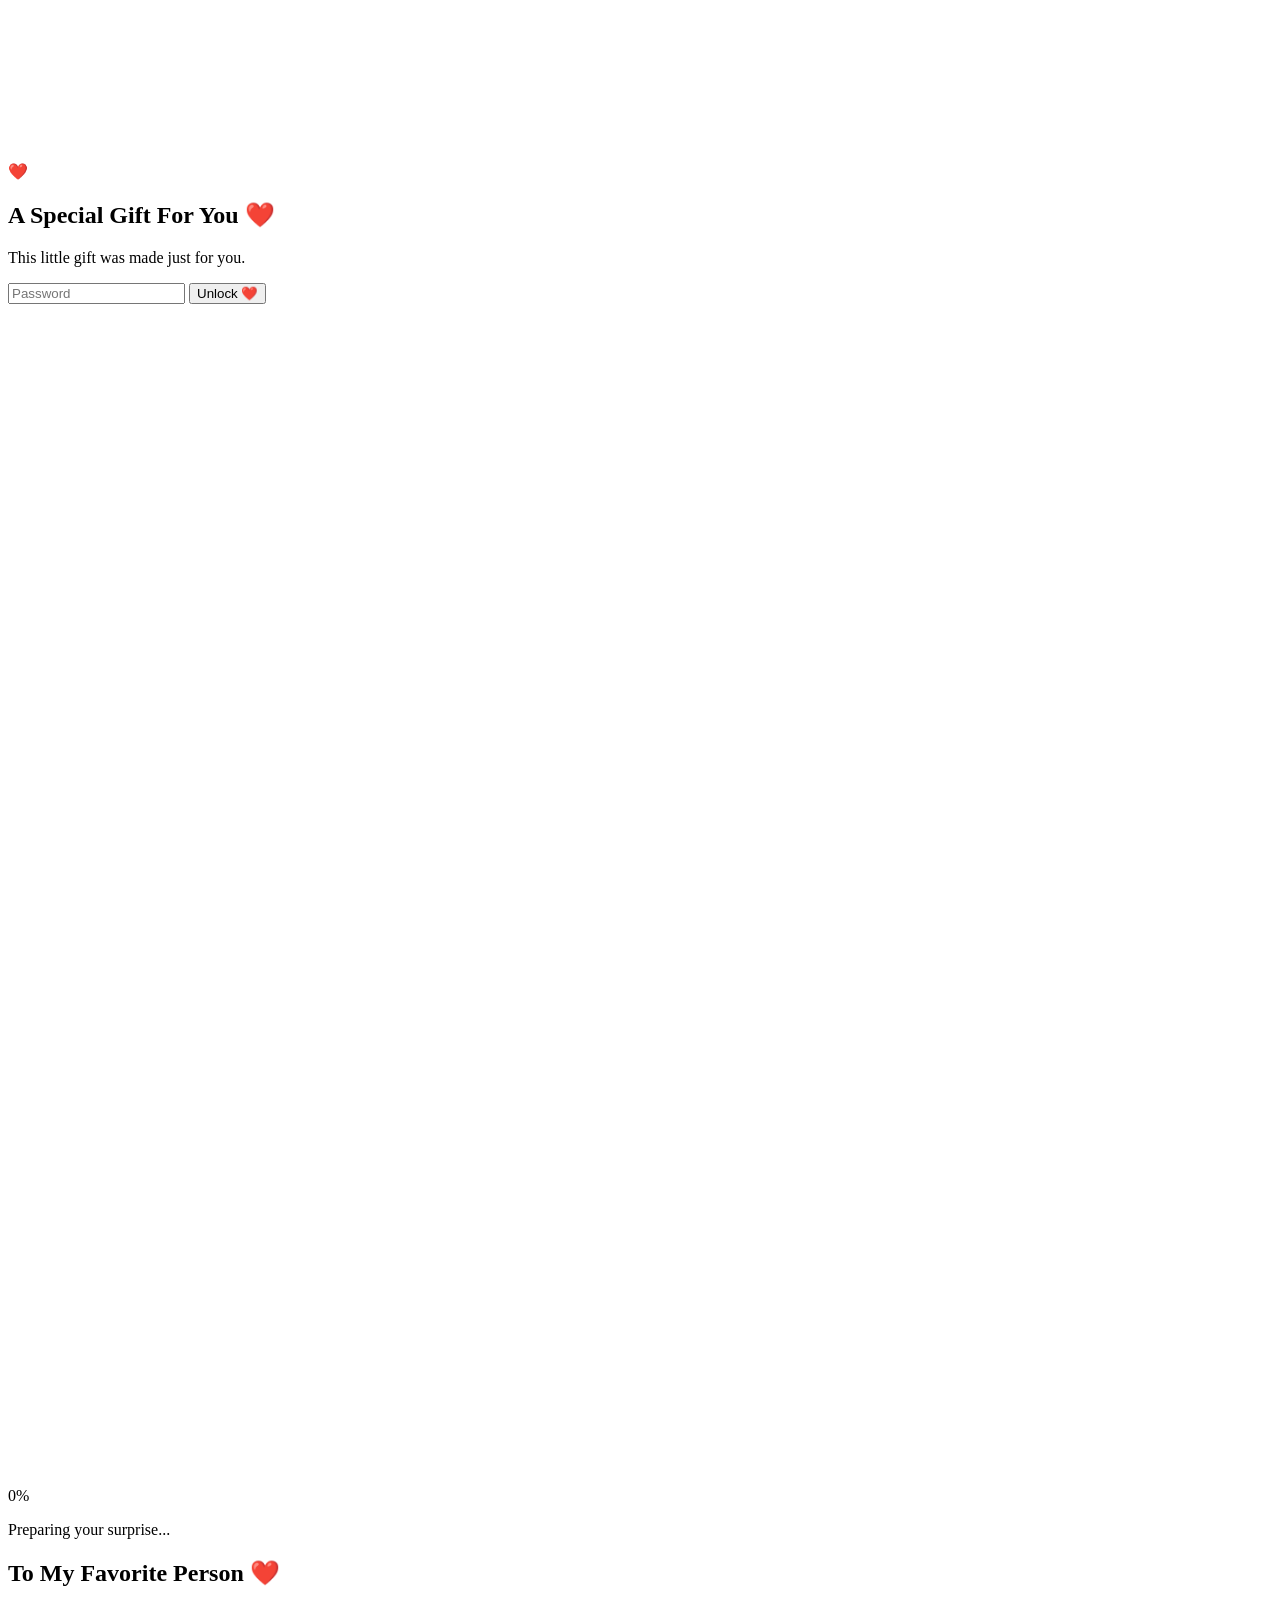
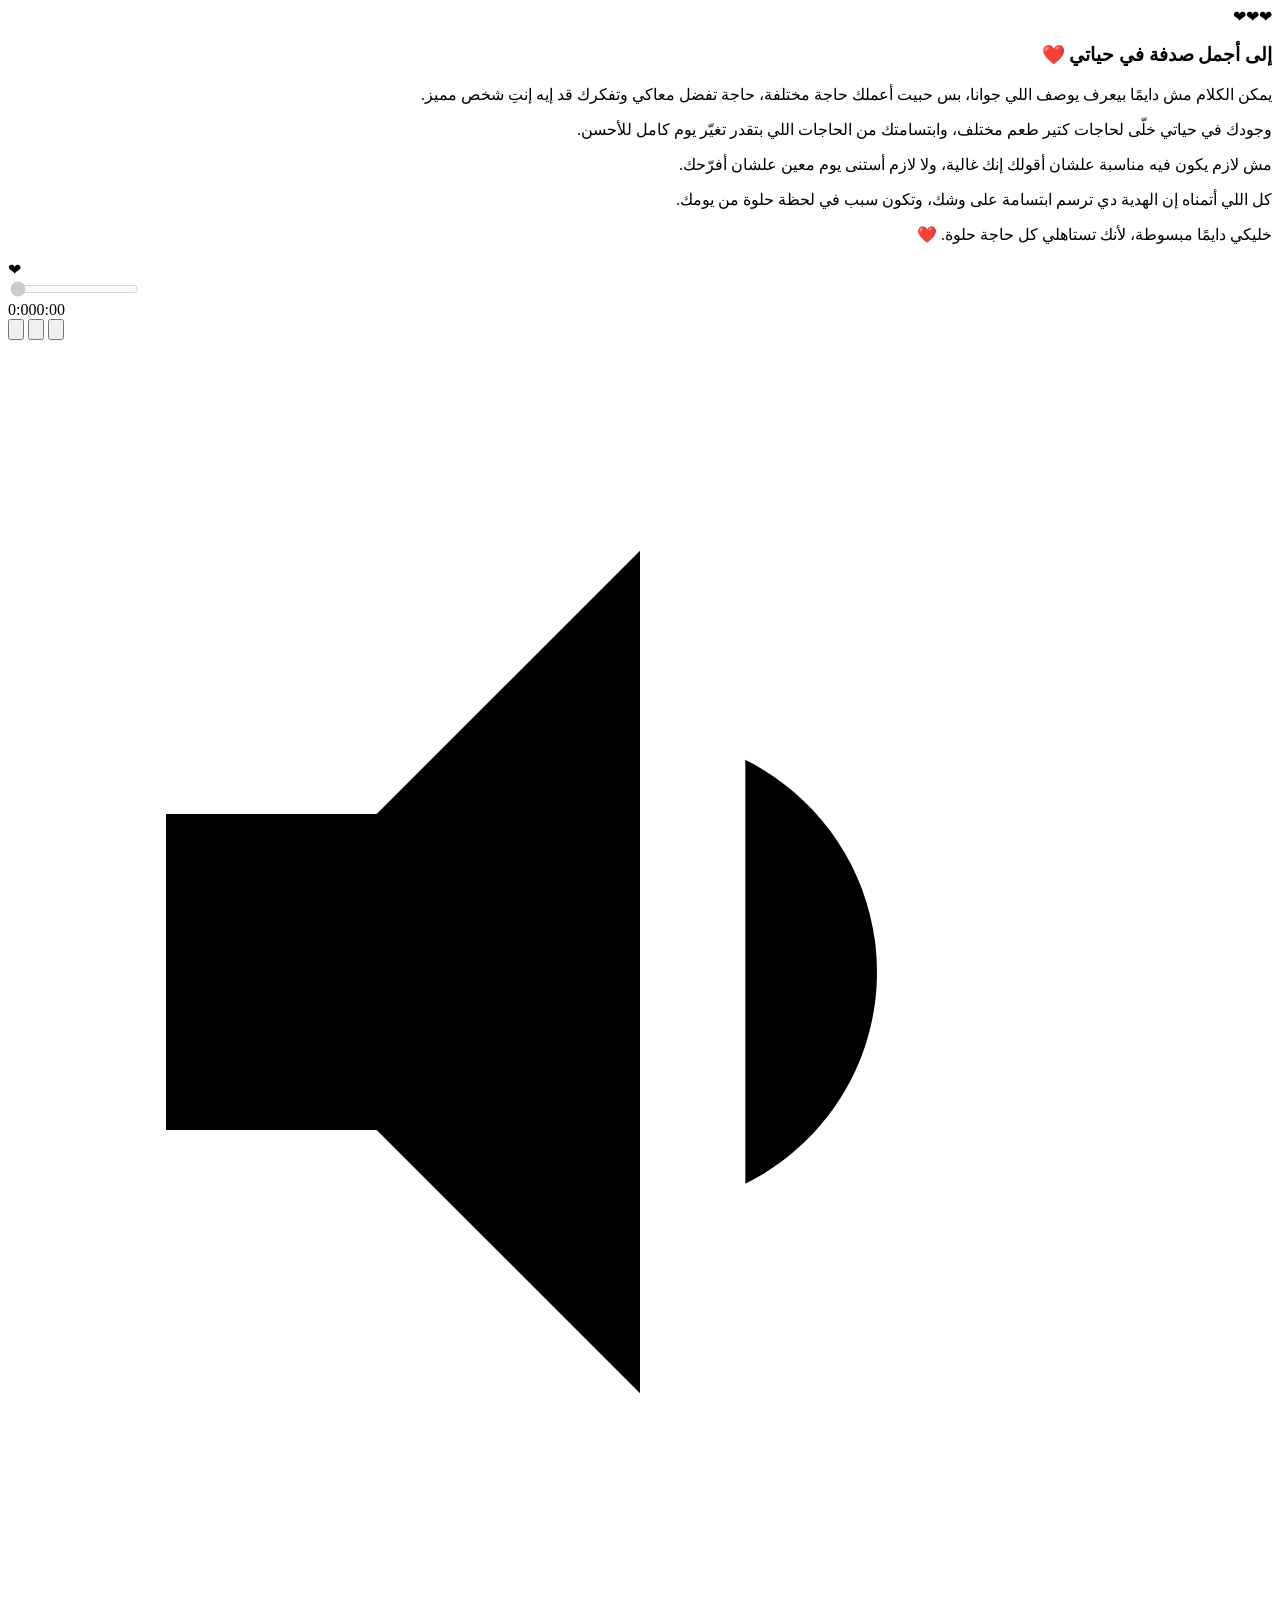
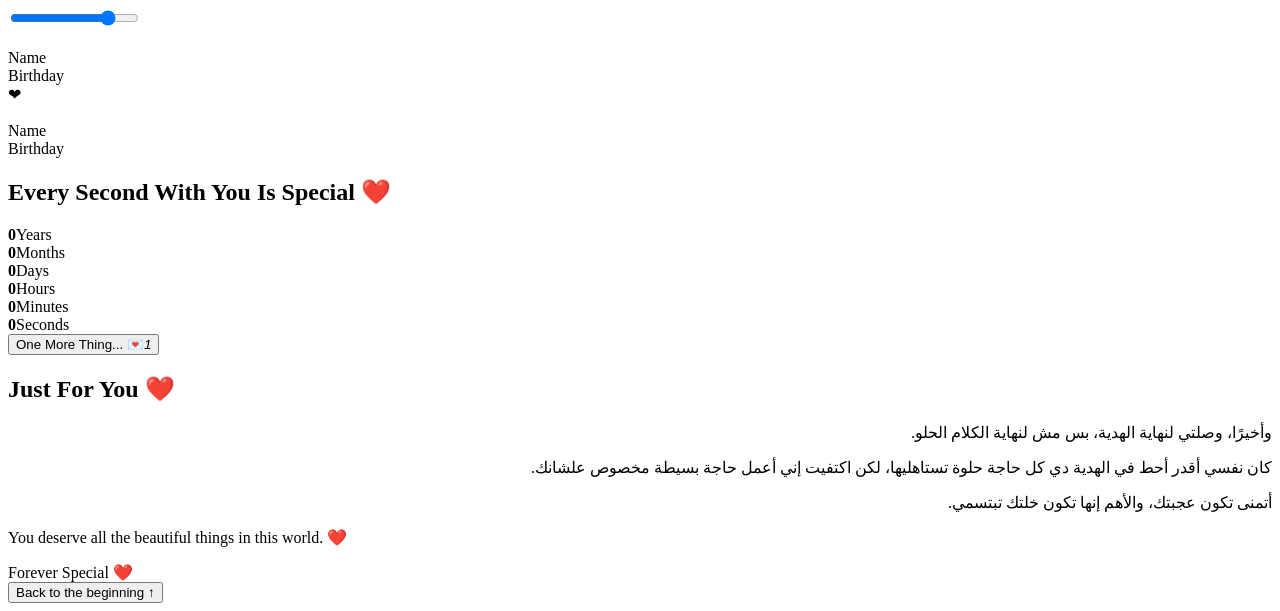
==== index.html @ 16889dad "Add files via upload" ====
<!DOCTYPE html>
<html lang="en">
<head>
<meta charset="UTF-8">
<meta name="viewport" content="width=device-width, initial-scale=1, viewport-fit=cover">
<meta name="theme-color" content="#8e1a3d">
<title>A Special Gift ❤️</title>
<link rel="icon" href="data:image/svg+xml,<svg xmlns='http://www.w3.org/2000/svg' viewBox='0 0 100 100'><text y='.9em' font-size='90'>❤️</text></svg>">
<link rel="stylesheet" href="css/style.css">
</head>
<body>
<div class="blobs" aria-hidden="true"><i></i><i></i><i></i></div>
<canvas id="fx" aria-hidden="true"></canvas>
<div class="flash" id="flash" aria-hidden="true"></div>

<section id="gate" class="view active" aria-label="Password">
 <div class="center"><div class="glass gate-box" id="gateBox">
  <div class="gate-heart" aria-hidden="true">❤️</div>
  <h1>A Special Gift For You ❤️</h1>
  <p class="sub">This little gift was made just for you.</p>
  <form id="gateForm" autocomplete="off" novalidate>
   <input id="pw" type="text" inputmode="text" placeholder="Password" aria-label="Password" autocomplete="off" autocapitalize="off" spellcheck="false" enterkeyhint="go">
   <button class="btn" type="submit">Unlock ❤️</button>
  </form>
  <p class="gate-msg" id="gateMsg" role="alert"></p>
 </div></div>
</section>

<section id="loader" class="view" aria-label="Loading" inert>
 <div class="center">
  <svg class="big-heart" id="bigHeart" viewBox="0 0 100 92" aria-hidden="true">
   <defs>
    <clipPath id="hc"><path d="M50 88C20 62 2 44 2 26 2 12 13 3 26 3c10 0 19 6 24 15 5-9 14-15 24-15 13 0 24 9 24 23 0 18-18 36-48 62z"/></clipPath>
    <linearGradient id="hg" gradientUnits="userSpaceOnUse" x1="0" y1="0" x2="0" y2="92"><stop offset="0" stop-color="#ff8fa3"/><stop offset="1" stop-color="#d00032"/></linearGradient>
   </defs>
   <path d="M50 88C20 62 2 44 2 26 2 12 13 3 26 3c10 0 19 6 24 15 5-9 14-15 24-15 13 0 24 9 24 23 0 18-18 36-48 62z" fill="rgba(255,255,255,.1)"/>
   <rect id="fillRect" x="0" y="92" width="100" height="92" fill="url(#hg)" clip-path="url(#hc)"/>
   <path d="M50 88C20 62 2 44 2 26 2 12 13 3 26 3c10 0 19 6 24 15 5-9 14-15 24-15 13 0 24 9 24 23 0 18-18 36-48 62z" fill="none" stroke="rgba(255,255,255,.9)" stroke-width="1.6"/>
  </svg>
  <div class="pct" id="pct">0%</div>
  <p class="prep">Preparing your surprise...</p>
 </div>
</section>

<main id="main" class="view scroll" inert>
 <section class="sec">
  <h2 class="title reveal">To My Favorite Person ❤️</h2>
  <div class="glass letter reveal" id="letter" dir="rtl">
   <span class="deco d1">❤</span><span class="deco d2">❤</span><span class="deco d3">❤</span>
   <h3 class="line">إلى أجمل صدفة في حياتي ❤️</h3>
   <p class="line">يمكن الكلام مش دايمًا بيعرف يوصف اللي جوانا، بس حبيت أعملك حاجة مختلفة، حاجة تفضل معاكي وتفكرك قد إيه إنتِ شخص مميز.</p>
   <p class="line">وجودك في حياتي خلّى لحاجات كتير طعم مختلف، وابتسامتك من الحاجات اللي بتقدر تغيّر يوم كامل للأحسن.</p>
   <p class="line">مش لازم يكون فيه مناسبة علشان أقولك إنك غالية، ولا لازم أستنى يوم معين علشان أفرّحك.</p>
   <p class="line">كل اللي أتمناه إن الهدية دي ترسم ابتسامة على وشك، وتكون سبب في لحظة حلوة من يومك.</p>
   <p class="line">خليكي دايمًا مبسوطة، لأنك تستاهلي كل حاجة حلوة. ❤️</p>
  </div>

  <div class="glass player reveal" id="player">
   <div class="p-top">
    <div class="cover" aria-hidden="true"><span>❤</span></div>
    <div class="p-info"><div class="song" data-bind="songName"></div><div class="artist" id="songArtist"></div></div>
   </div>
   <input type="range" id="seek" min="0" max="1000" value="0" aria-label="Seek" disabled>
   <div class="times"><span id="cur">0:00</span><span id="dur">0:00</span></div>
   <div class="ctrls">
    <button class="ic" id="restart" aria-label="Restart"><svg viewBox="0 0 24 24"><path d="M12 5V1L7 6l5 5V7c3.31 0 6 2.69 6 6s-2.69 6-6 6-6-2.69-6-6H4c0 4.42 3.58 8 8 8s8-3.58 8-8-3.58-8-8-8z"/></svg></button>
    <button class="ic big" id="play" aria-label="Play"><svg viewBox="0 0 24 24"><path class="i-play" d="M8 5v14l11-7z"/><path class="i-pause" d="M6 5h4v14H6zM14 5h4v14h-4z"/></svg></button>
    <button class="ic" id="stop" aria-label="Stop"><svg viewBox="0 0 24 24"><path d="M6 6h12v12H6z"/></svg></button>
   </div>
   <label class="vol"><svg viewBox="0 0 24 24"><path d="M3 9v6h4l5 5V4L7 9H3zm13.5 3c0-1.77-1.02-3.29-2.5-4.03v8.05c1.48-.73 2.5-2.25 2.5-4.02z"/></svg><input type="range" id="vol" min="0" max="100" value="80" aria-label="Volume"></label>
   <p class="note" id="musicNote"></p>
  </div>
 </section>

 <section class="sec">
  <div class="people reveal">
   <div class="glass person"><div class="avatar" data-init="boyName"></div><h3 data-bind="boyName"></h3><div class="lbl">Name</div><div class="lbl2">Birthday</div><div class="bday" id="boyB"></div></div>
   <div class="between" aria-hidden="true">❤</div>
   <div class="glass person"><div class="avatar" data-init="girlName"></div><h3 data-bind="girlName"></h3><div class="lbl">Name</div><div class="lbl2">Birthday</div><div class="bday" id="girlB"></div></div>
  </div>
 </section>

 <section class="sec">
  <h2 class="title reveal">Every Second With You Is Special ❤️</h2>
  <div class="glass counter reveal">
   <p class="since" id="since"></p>
   <div class="units">
    <div><b data-u="years">0</b><span>Years</span></div><div><b data-u="months">0</b><span>Months</span></div><div><b data-u="days">0</b><span>Days</span></div>
    <div><b data-u="hours">0</b><span>Hours</span></div><div><b data-u="minutes">0</b><span>Minutes</span></div><div><b data-u="seconds">0</b><span>Seconds</span></div>
   </div>
  </div>
  <button class="bubble reveal" id="bubble">One More Thing... 💌<i class="badge">1</i></button>
 </section>
</main>

<section id="final" class="view scroll" inert>
 <div class="center fin">
  <h2 class="title fade" id="fTitle">Just For You ❤️</h2>
  <div class="glass letter fade" id="fLetter" dir="rtl" style="--step:1.1s">
   <p class="line">وأخيرًا، وصلتي لنهاية الهدية، بس مش لنهاية الكلام الحلو.</p>
   <p class="line">كان نفسي أقدر أحط في الهدية دي كل حاجة حلوة تستاهليها، لكن اكتفيت إني أعمل حاجة بسيطة مخصوص علشانك.</p>
   <p class="line">أتمنى تكون عجبتك، والأهم إنها تكون خلتك تبتسمي.</p>
   <p class="line" dir="ltr">You deserve all the beautiful things in this world. ❤️</p>
  </div>
  <div class="forever fade" id="forever"><div class="f-t">Forever Special ❤️</div><div class="f-n" data-bind="names"></div></div>
  <button class="btn fade" id="backTop">Back to the beginning ↑</button>
 </div>
</section>
<script src="js/script.js"></script>
</body>
</html>
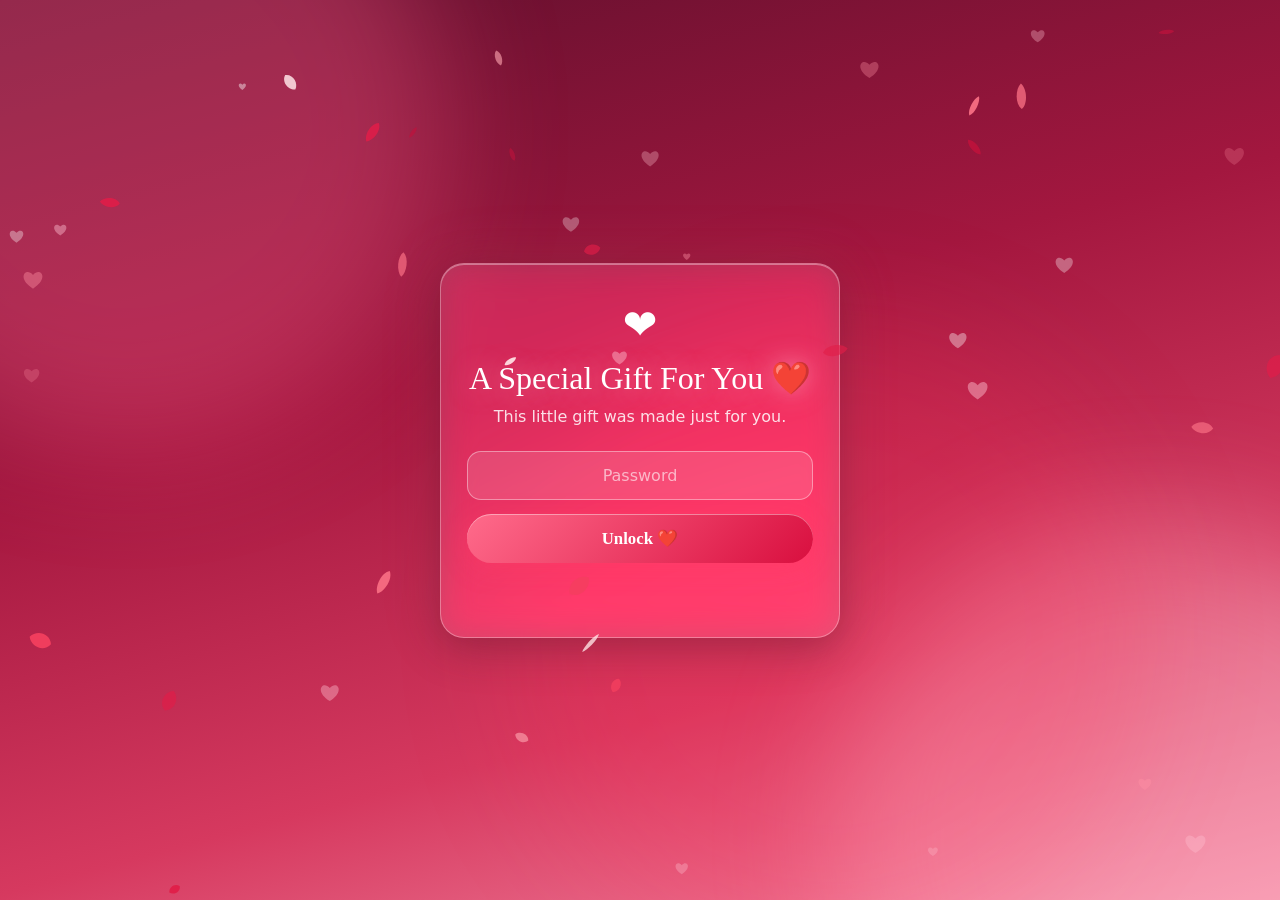
==== commit cbf375fa: "Add files via upload" ====
--- a/index.html
+++ b/index.html
@@ -6,7 +6,109 @@
 <meta name="theme-color" content="#8e1a3d">
 <title>A Special Gift ❤️</title>
 <link rel="icon" href="data:image/svg+xml,<svg xmlns='http://www.w3.org/2000/svg' viewBox='0 0 100 100'><text y='.9em' font-size='90'>❤️</text></svg>">
-<link rel="stylesheet" href="css/style.css">
+<style>
+:root{--s:"Palatino Linotype",Palatino,Georgia,"Noto Naskh Arabic",serif;--a:"Noto Naskh Arabic","Segoe UI",Tahoma,system-ui,sans-serif}
+*{box-sizing:border-box;margin:0;padding:0;-webkit-tap-highlight-color:transparent}
+html,body{height:100%;overflow:hidden}
+body{font-family:system-ui,-apple-system,"Segoe UI",Roboto,"Noto Sans Arabic",Tahoma,sans-serif;color:#fff;background:linear-gradient(165deg,#5c0f2c,#a3173f 40%,#d6395f 72%,#f58aa5) fixed}
+.blobs i{position:fixed;width:50vmax;height:50vmax;border-radius:50%;filter:blur(60px);opacity:.35;animation:drift 18s ease-in-out infinite alternate;pointer-events:none}
+.blobs i:nth-child(1){background:#ff5c8a;top:-15vmax;left:-15vmax}
+.blobs i:nth-child(2){background:#ffc2d1;bottom:-20vmax;right:-15vmax;animation-delay:-6s}
+.blobs i:nth-child(3){background:#ff2d55;top:35%;left:40%;opacity:.2;animation-delay:-12s}
+@keyframes drift{to{transform:translate(8vmax,6vmax) scale(1.15)}}
+#fx{position:fixed;top:0;right:0;bottom:0;left:0;width:100%;height:100%;z-index:20;pointer-events:none}
+.view{position:fixed;top:0;right:0;bottom:0;left:0;z-index:2;opacity:0;visibility:hidden;transition:opacity .9s ease,visibility .9s}
+.view.active{opacity:1;visibility:visible}
+.scroll{overflow-y:auto;scroll-behavior:smooth;-webkit-overflow-scrolling:touch}
+.center{min-height:100%;display:flex;flex-direction:column;align-items:center;justify-content:center;padding:max(20px,env(safe-area-inset-top)) 18px max(20px,env(safe-area-inset-bottom));gap:26px}
+.glass{background:rgba(255,255,255,.13);border:1px solid rgba(255,255,255,.32);border-radius:24px;backdrop-filter:blur(16px) saturate(140%);-webkit-backdrop-filter:blur(16px) saturate(140%);box-shadow:0 10px 40px rgba(60,0,20,.35),inset 0 1px 0 rgba(255,255,255,.35),0 0 60px rgba(255,120,150,.18)}
+@supports not (backdrop-filter:blur(1px)){.glass{background:rgba(110,20,50,.55)}}
+h1,h2,h3{font-family:var(--s);font-weight:500}
+.btn{font:600 1.05rem var(--s);color:#fff;border:0;border-radius:999px;padding:14px 30px;cursor:pointer;background:linear-gradient(135deg,#ff6b8b,#d90f3f);box-shadow:0 6px 24px rgba(255,60,100,.45),inset 0 1px 0 rgba(255,255,255,.4);transition:transform .25s,box-shadow .25s}
+.btn:hover{transform:translateY(-2px);box-shadow:0 10px 32px rgba(255,60,100,.6)}
+.btn:active{transform:scale(.97)}
+:focus-visible{outline:2px solid #fff;outline-offset:3px}
+.gate-box{width:min(92vw,400px);padding:36px 26px;text-align:center}
+.gate-box.shake{animation:shake .5s}
+@keyframes shake{0%,100%{transform:translateX(0)}20%,60%{transform:translateX(-10px)}40%,80%{transform:translateX(10px)}}
+.gate-heart{font-size:2.6rem;animation:beat 1.5s infinite}
+@keyframes beat{0%,100%{transform:scale(1)}15%{transform:scale(1.18)}30%{transform:scale(1)}45%{transform:scale(1.12)}}
+.gate-box h1{font-size:clamp(1.6rem,6vw,2rem);margin:10px 0 8px;text-shadow:0 0 24px rgba(255,160,185,.6)}
+.sub{opacity:.85;margin-bottom:22px;line-height:1.5}
+#gateForm{display:flex;flex-direction:column;gap:14px}
+#pw{-webkit-text-security:disc;font:16px system-ui;text-align:center;letter-spacing:.2em;color:#fff;padding:14px;border-radius:14px;border:1px solid rgba(255,255,255,.4);background:rgba(255,255,255,.12);outline:0}
+#pw::placeholder{letter-spacing:0;color:rgba(255,255,255,.6)}
+#pw:focus{border-color:#fff;box-shadow:0 0 0 4px rgba(255,255,255,.18)}
+.gate-msg{min-height:1.5em;margin-top:14px;font-weight:600;color:#ffe4e6}
+.big-heart{width:min(55vw,230px);filter:drop-shadow(0 0 18px rgba(255,90,130,.7))}
+.big-heart.glow{animation:glow 1s ease forwards}
+@keyframes glow{50%{filter:drop-shadow(0 0 60px #fff)}}
+.pct{font:300 2.4rem var(--s)}
+.prep{opacity:.85;letter-spacing:.04em}
+.flash{position:fixed;top:0;right:0;bottom:0;left:0;z-index:50;pointer-events:none;opacity:0;background:radial-gradient(circle,rgba(255,255,255,.95),rgba(255,150,175,.6) 40%,transparent 70%)}
+.flash.go{animation:flash 1.4s ease forwards}
+@keyframes flash{0%{opacity:0;transform:scale(.6)}40%{opacity:1}100%{opacity:0;transform:scale(1.6)}}
+.sec{min-height:100vh;min-height:100dvh;display:flex;flex-direction:column;align-items:center;justify-content:center;gap:30px;padding:48px 18px}
+.title{font-size:clamp(1.9rem,7vw,3.2rem);text-align:center;line-height:1.25;text-shadow:0 0 28px rgba(255,150,175,.65)}
+.reveal,.fade{opacity:0;transform:translateY(24px);transition:opacity 1.2s ease,transform 1.2s ease}
+.reveal.in,.fade.in{opacity:1;transform:none}
+.letter{position:relative;width:min(94vw,640px);padding:clamp(24px,6vw,46px);text-align:center;font-family:var(--a);font-size:clamp(1.1rem,3.8vw,1.3rem);line-height:2.1}
+.letter h3{font-size:1.5em;margin-bottom:12px;font-family:var(--a);font-weight:700}
+.letter p{margin-top:16px}
+.line{opacity:0;transform:translateY(12px);transition:opacity 1.3s ease,transform 1.3s ease}
+.letter.in .line{opacity:1;transform:none;transition-delay:calc(.5s + var(--i,0)*var(--step,.9s))}
+.deco{position:absolute;color:#ffb3c6;opacity:.8;animation:float 4s ease-in-out infinite}
+.d1{top:-12px;right:22px;font-size:1.6rem}.d2{bottom:20px;left:-8px;font-size:1.1rem;animation-delay:-1.5s}.d3{top:42%;right:-10px;font-size:.9rem;animation-delay:-3s}
+@keyframes float{50%{transform:translateY(-10px) scale(1.15)}}
+.player{width:min(94vw,460px);padding:22px;display:flex;flex-direction:column;gap:12px}
+.p-top{display:flex;align-items:center;gap:16px}
+.cover{flex:none;width:84px;height:84px;border-radius:50%;display:grid;place-items:center;font-size:1.8rem;background:radial-gradient(circle,#ffe4e6 0 22%,transparent 23%),conic-gradient(#5c0f2c,#e11d48,#ff8fa3,#7a1230,#e11d48,#5c0f2c);box-shadow:0 0 28px rgba(255,100,140,.55);animation:spin 7s linear infinite paused;color:#d90f3f}
+.playing .cover{animation-play-state:running}
+@keyframes spin{to{transform:rotate(360deg)}}
+.song{font:600 1.4rem var(--a)}.artist{opacity:.8;margin-top:2px}.artist:empty{display:none}
+.times{display:flex;justify-content:space-between;font-size:.85rem;opacity:.85;font-variant-numeric:tabular-nums}
+input[type=range]{-webkit-appearance:none;appearance:none;width:100%;height:24px;background:transparent;cursor:pointer;direction:ltr}
+input[type=range]::-webkit-slider-runnable-track{height:6px;border-radius:6px;background:linear-gradient(90deg,#fff var(--p,0%),rgba(255,255,255,.28) var(--p,0%))}
+input[type=range]::-webkit-slider-thumb{-webkit-appearance:none;width:18px;height:18px;margin-top:-6px;border-radius:50%;background:#fff;box-shadow:0 0 12px #ff6b8b}
+input[type=range]::-moz-range-track{height:6px;border-radius:6px;background:rgba(255,255,255,.28)}
+input[type=range]::-moz-range-progress{height:6px;border-radius:6px;background:#fff}
+input[type=range]::-moz-range-thumb{width:18px;height:18px;border:0;border-radius:50%;background:#fff;box-shadow:0 0 12px #ff6b8b}
+.ctrls{display:flex;justify-content:center;align-items:center;gap:18px}
+.ic{width:46px;height:46px;border-radius:50%;border:1px solid rgba(255,255,255,.4);background:rgba(255,255,255,.14);color:#fff;display:grid;place-items:center;cursor:pointer;transition:transform .2s,background .2s}
+.ic:hover{background:rgba(255,255,255,.28)}.ic:active{transform:scale(.92)}
+.ic svg,.vol svg{width:22px;height:22px;fill:currentColor}
+.ic.big{width:62px;height:62px;background:linear-gradient(135deg,#ff6b8b,#d90f3f);box-shadow:0 0 24px rgba(255,70,110,.6)}
+.ic.big svg{width:30px;height:30px}
+.i-pause,.playing .i-play{display:none}.playing .i-pause{display:inline}
+.vol{display:flex;align-items:center;gap:10px}.vol svg{flex:none;opacity:.85}
+.note{font-size:.82rem;opacity:.85;text-align:center}.note:empty{display:none}
+.people{display:flex;flex-direction:row;align-items:center;gap:6px;width:min(96vw,600px)}
+.person{flex:1;min-width:0;padding:22px 8px;text-align:center}
+.avatar{width:62px;height:62px;margin:0 auto 10px;border-radius:50%;display:grid;place-items:center;font:1.6rem var(--s);background:linear-gradient(135deg,#ff8fa3,#d90f3f);box-shadow:0 0 0 4px rgba(255,255,255,.2),0 0 24px rgba(255,90,130,.6)}
+.person h3{font-size:clamp(1.25rem,5.4vw,1.9rem)}
+.lbl2{font-size:.8rem;opacity:.7;margin-top:12px}
+.bday{font:clamp(.95rem,4vw,1.25rem) var(--s);margin-top:2px}.bday.soon{opacity:.6;font-style:italic}
+.between{flex:none;font-size:1.9rem;color:#ffb3c6;animation:beat 1.3s infinite;text-shadow:0 0 24px #ff4d6d}
+@media(min-width:640px){.people{gap:20px}.avatar{width:84px;height:84px;font-size:2rem}.person{padding:28px 20px}.between{font-size:2.6rem}}
+.counter{width:min(94vw,760px);padding:28px 18px;text-align:center}
+.since{opacity:.85;margin-bottom:18px}
+.units{display:grid;grid-template-columns:repeat(3,1fr);gap:10px}
+.units div{background:rgba(255,255,255,.1);border:1px solid rgba(255,255,255,.22);border-radius:16px;padding:14px 4px;box-shadow:0 0 22px rgba(255,120,150,.2)}
+.units b{display:block;font:400 clamp(1.7rem,6vw,2.4rem) var(--s);font-variant-numeric:tabular-nums}
+.units span{font-size:.8rem;opacity:.8}
+@media(min-width:640px){.units{grid-template-columns:repeat(6,1fr)}}
+.bubble{position:relative;border:0;cursor:pointer;color:#a3173f;font:600 1.15rem var(--s);padding:18px 30px;border-radius:28px 28px 28px 6px;background:linear-gradient(135deg,#fff,#ffe1e8);box-shadow:0 8px 30px rgba(60,0,20,.35),0 0 30px rgba(255,255,255,.4);animation:floaty 3.6s ease-in-out infinite;transition:box-shadow .4s}
+@keyframes floaty{50%{translate:0 -9px}}
+.bubble:active,.bubble.sent{box-shadow:0 0 0 8px rgba(255,255,255,.3),0 0 70px 22px rgba(255,110,150,.95)}
+.badge{position:absolute;top:-8px;right:-6px;width:22px;height:22px;border-radius:50%;background:#e11d48;color:#fff;font:700 .75rem/18px system-ui;border:2px solid #fff;font-style:normal}
+.badge::after{content:"";position:absolute;inset:-2px;border-radius:50%;border:2px solid #fff;animation:ping 1.6s infinite}
+@keyframes ping{to{transform:scale(1.9);opacity:0}}
+.fin{gap:28px}
+.forever{text-align:center}
+.f-t{font:clamp(1.8rem,7vw,2.8rem) var(--s);text-shadow:0 0 30px #ff7aa0}
+.f-n{font:italic 1.5rem var(--s);margin-top:6px;opacity:.9}
+@media(prefers-reduced-motion:reduce){*{animation-duration:.01ms!important;animation-iteration-count:1!important;transition-duration:.01ms!important}}
+</style>
 </head>
 <body>
 <div class="blobs" aria-hidden="true"><i></i><i></i><i></i></div>
@@ -106,6 +208,183 @@
   <button class="btn fade" id="backTop">Back to the beginning ↑</button>
  </div>
 </section>
-<script src="js/script.js"></script>
+<script>
+'use strict';
+/* ===== كل البيانات هنا — عدّل من هنا فقط ===== */
+const CONFIG = {
+  boyName: "Kareem",
+  girlName: "Raneem",
+  password: "10/11",
+  relationshipDate: "2026-11-10T00:00:00",
+  boyBirthday: "2010-09-05",
+  girlBirthday: "2010-08-08",        // تاريخ ميلاد رنيم (YYYY-MM-DD)
+  songName: "يا نصيبي",
+  songArtist: "",                    // ← اسم الفنان (اختياري)
+  songPath: "[data-uri]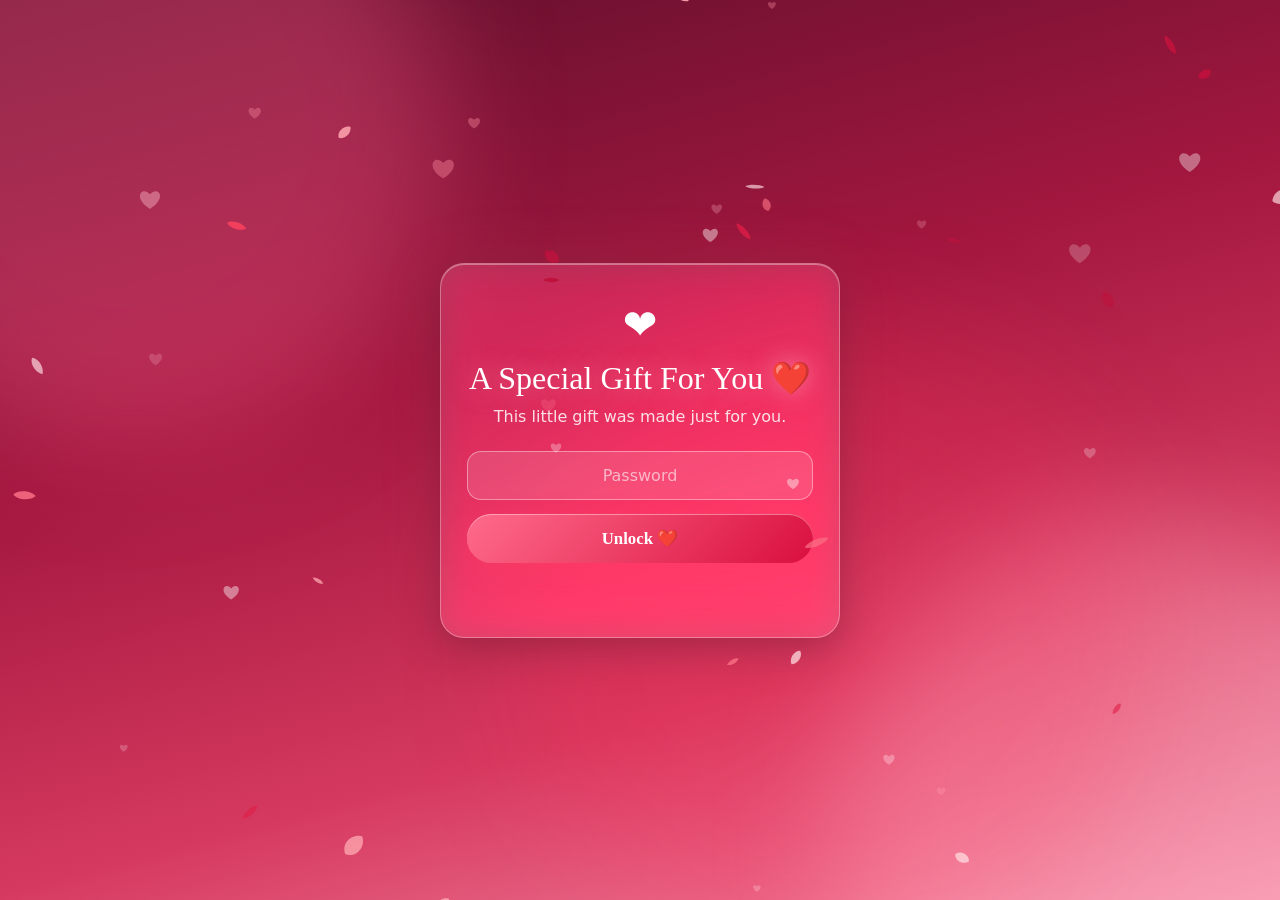
==== commit 129f109b: "Add files via upload" ====
--- a/index.html
+++ b/index.html
@@ -214,10 +214,10 @@
 const CONFIG = {
   boyName: "Kareem",
   girlName: "Raneem",
-  password: "10/11",
+  password: "love",
   relationshipDate: "2026-11-10T00:00:00",
   boyBirthday: "2010-09-05",
-  girlBirthday: "2010-08-08",        // تاريخ ميلاد رنيم (YYYY-MM-DD)
+  girlBirthday: "2010-07-27",        // تاريخ ميلاد رنيم (YYYY-MM-DD)
   songName: "يا نصيبي",
   songArtist: "",                    // ← اسم الفنان (اختياري)
   songPath: "[data-uri]